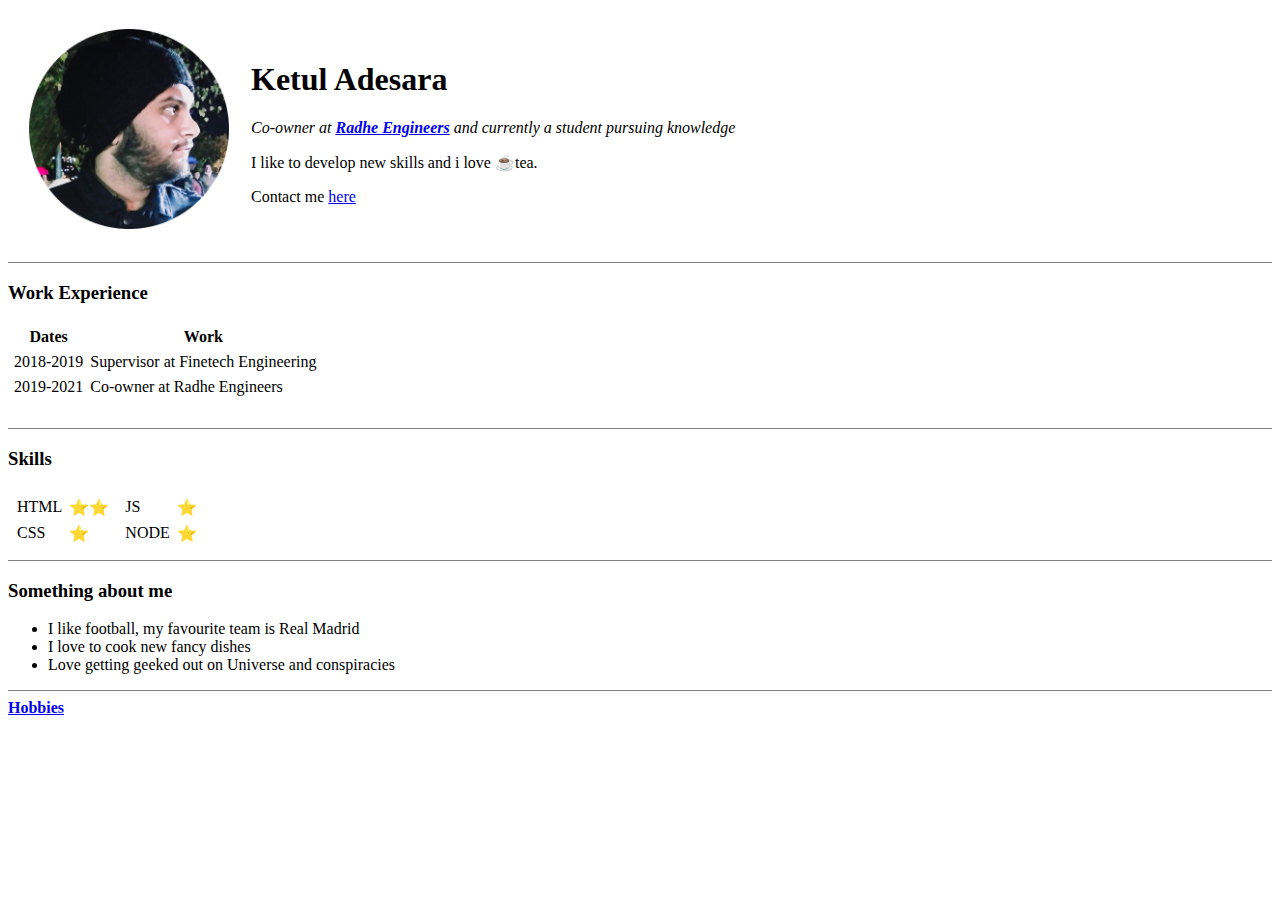
==== index.html @ 204a7c41 "Update index.html" ====
<!DOCTYPE html>
<html lang="en" dir="ltr">

<head>
  <meta charset="utf-8">
  <title>Ketul Adesara</title>
</head>

<body>
  <table cellspacing="20">
    <tr>
      <td><img src="Images/ketul.png" alt="Picture of me" width="200" height="200"></td>
      <td>
        <h1>Ketul Adesara</h1>
        <p><em>Co-owner at <strong>
              <a href="https://google.com">Radhe Engineers</a>
            </strong> and currently a student pursuing knowledge</em></p>
        <p>I like to develop new skills and i love ☕️tea.</p>
        <p>Contact me <a href="Contact.html">here</a></p>
      </td>
    </tr>
  </table>


  <hr size="1" noshade>
  <h3>Work Experience</h3>
  <table cellspacing="5">
    <thead>
      <tr>
        <th>Dates</th>
        <th>Work</th>
      </tr>
    </thead>
    <tbody>
      <tr>
        <td>2018-2019</td>
        <td>Supervisor at Finetech Engineering</td>
      </tr>
      <tr>
        <td>2019-2021</td>
        <td>Co-owner at Radhe Engineers</td>
      </tr>
    </tbody>
  </table>
  <br>
  <hr size="1" noshade>
  <h3>Skills</h3>
  <table>
    <tr>
      <td>
        <table cellspacing="5">
          <tr>
            <td>HTML</td>
            <td>⭐️⭐️</td>
          </tr>
          <tr>
            <td>CSS</td>
            <td>⭐️</td>
          </tr>
        </table>
      </td>
      <td>
        <table cellspacing="5">
          <tr>
            <td>JS</td>
            <td>⭐️</td>
          </tr>
          <tr>
            <td>NODE</td>
            <td>⭐️</td>
          </tr>
        </table>
      </td>
    </tr>
  </table>
  <hr size="1" noshade>
  <h3>Something about me</h3>
  <ul>
    <li>I like football, my favourite team is Real Madrid</li>
    <li>I love to cook new fancy dishes</li>
    <li>Love getting geeked out on Universe and conspiracies</li>
  </ul>
  <hr size="1" noshade>
  <a href="hobbies.html"><strong>Hobbies</strong></a>


</body>

</html>
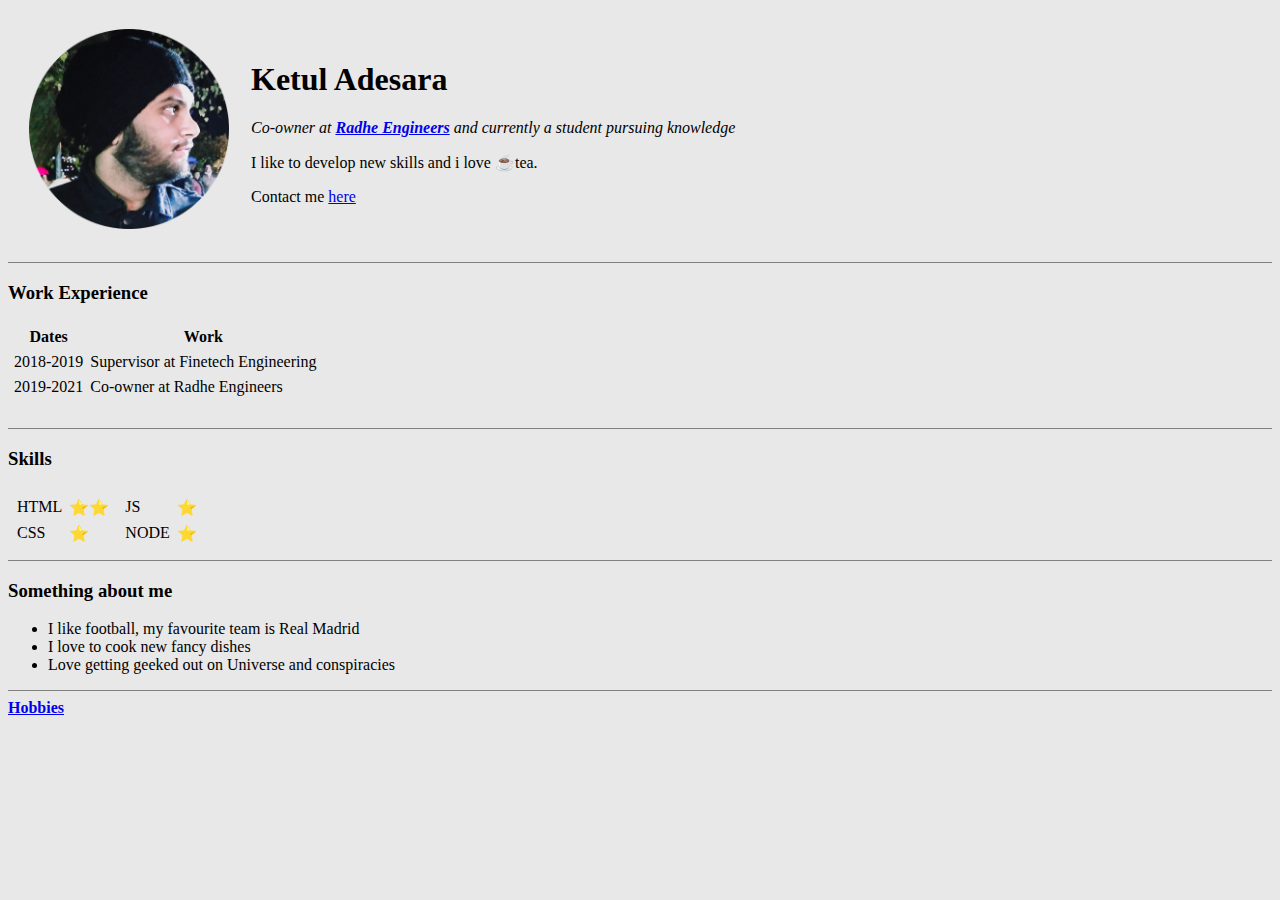
==== commit f89615a4: "Update index.html" ====
--- a/index.html
+++ b/index.html
@@ -6,7 +6,7 @@
   <title>Ketul Adesara</title>
 </head>
 
-<body>
+<body style="background-color: #e8e8e8;">
   <table cellspacing="20">
     <tr>
       <td><img src="Images/ketul.png" alt="Picture of me" width="200" height="200"></td>
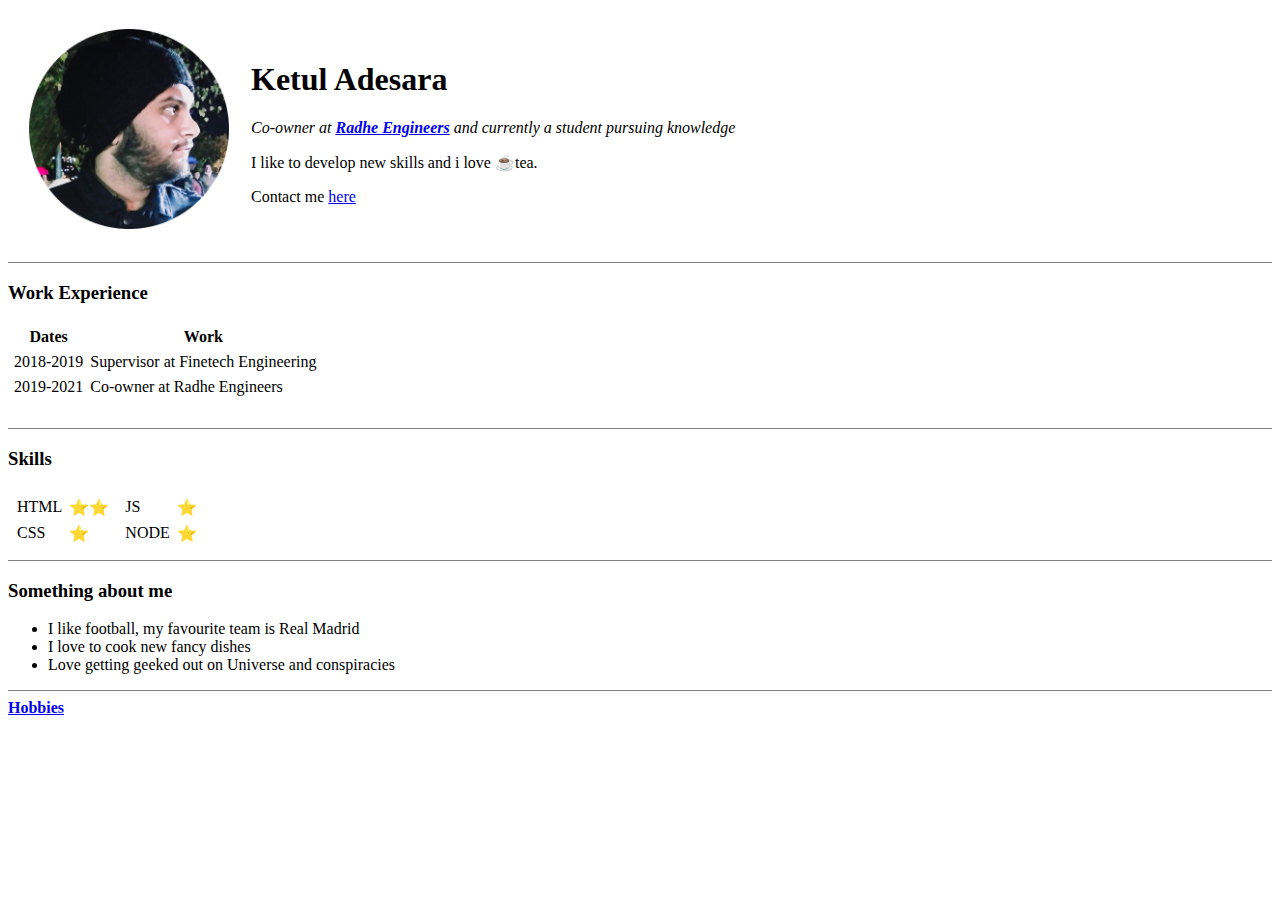
==== commit 8a2b793d: "Update index.html" ====
--- a/index.html
+++ b/index.html
@@ -4,9 +4,10 @@
 <head>
   <meta charset="utf-8">
   <title>Ketul Adesara</title>
+  <link rel="stylesheet" href="css/styles.css">
 </head>
 
-<body style="background-color: #e8e8e8;">
+<body>
   <table cellspacing="20">
     <tr>
       <td><img src="Images/ketul.png" alt="Picture of me" width="200" height="200"></td>
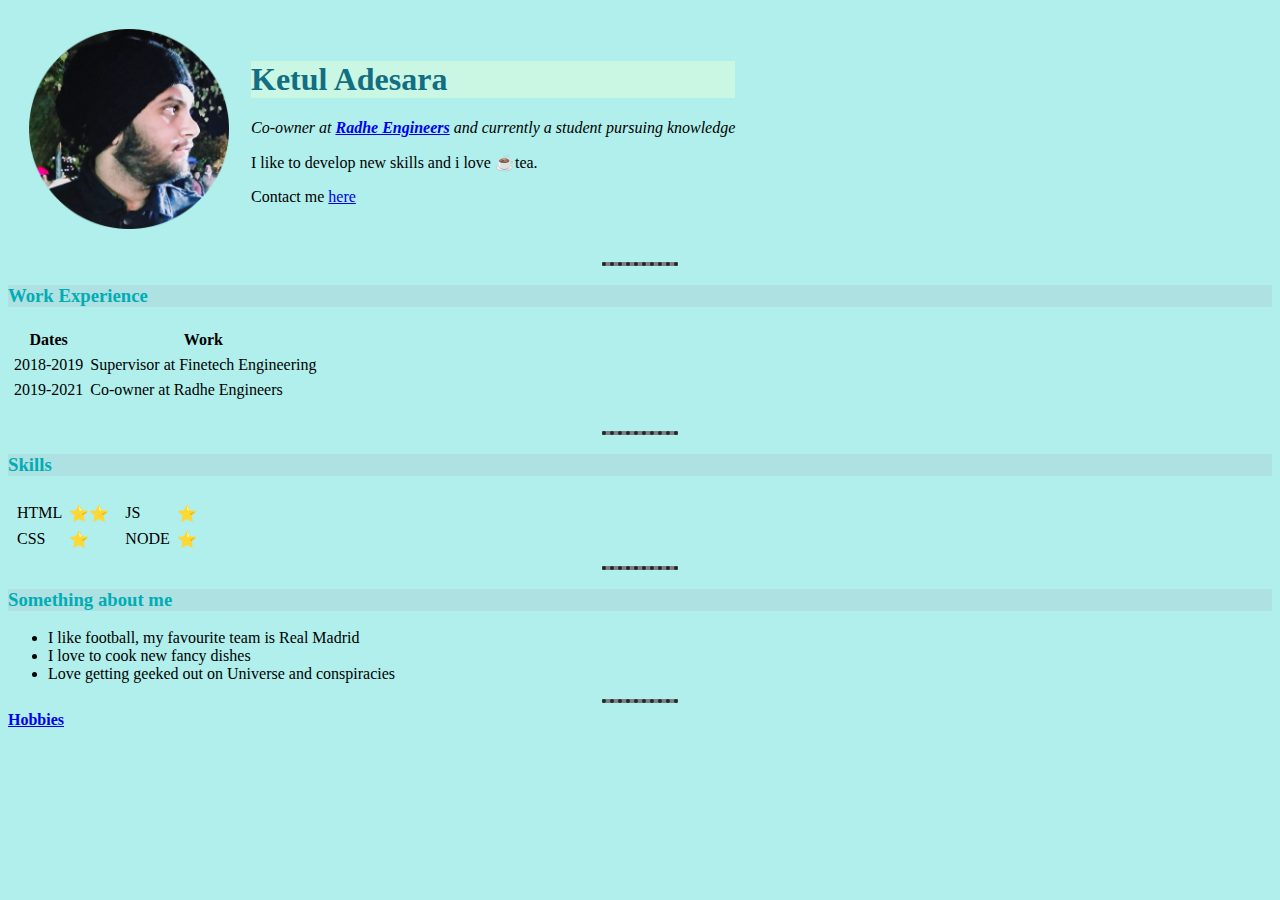
==== commit a52136b3: "Update index.html" ====
--- a/index.html
+++ b/index.html
@@ -4,7 +4,7 @@
 <head>
   <meta charset="utf-8">
   <title>Ketul Adesara</title>
-  <link rel="stylesheet" href="css/styles.css">
+  <link rel="stylesheet" href="CSS/styles.css">
 </head>
 
 <body>
--- a/CSS/styles.css
+++ b/CSS/styles.css
@@ -0,0 +1,10 @@
+body {background-color: #b0efeb;}
+hr {
+  border-style: dotted none none none;
+  border-color: #222831;
+  border-width: 4px;
+  width: 6%;
+}
+h1 {background-color: #caf7e3; color: #126e82}
+h3 {background-color: #aee1e1; color: #00adb5}
+h2{color: #00adb5}
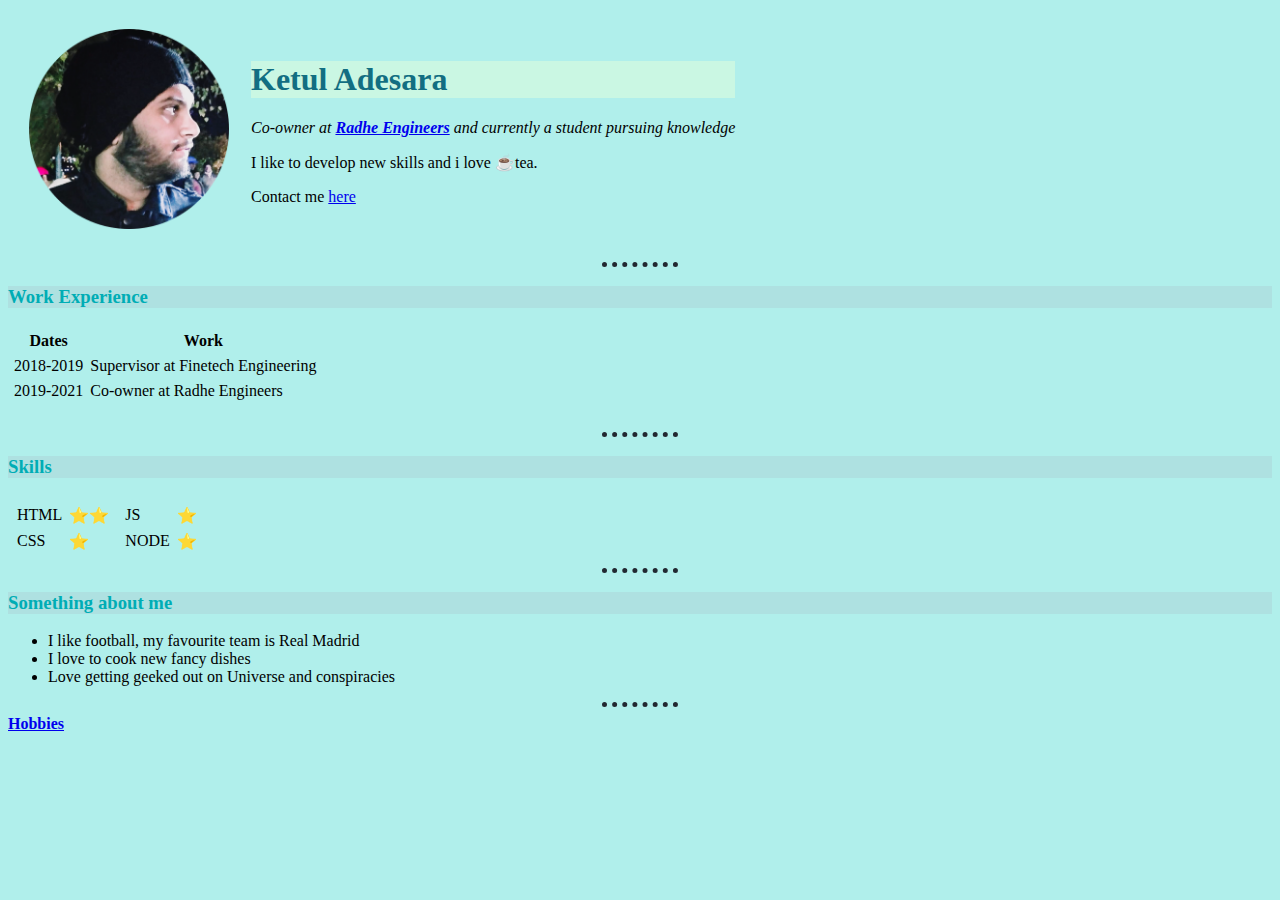
==== commit 7145d611: "Update index.html" ====
--- a/index.html
+++ b/index.html
@@ -23,7 +23,7 @@
   </table>
 
 
-  <hr size="1" noshade>
+  <hr>
   <h3>Work Experience</h3>
   <table cellspacing="5">
     <thead>
@@ -44,7 +44,7 @@
     </tbody>
   </table>
   <br>
-  <hr size="1" noshade>
+  <hr>
   <h3>Skills</h3>
   <table>
     <tr>
@@ -74,14 +74,14 @@
       </td>
     </tr>
   </table>
-  <hr size="1" noshade>
+  <hr>
   <h3>Something about me</h3>
   <ul>
     <li>I like football, my favourite team is Real Madrid</li>
     <li>I love to cook new fancy dishes</li>
     <li>Love getting geeked out on Universe and conspiracies</li>
   </ul>
-  <hr size="1" noshade>
+  <hr>
   <a href="hobbies.html"><strong>Hobbies</strong></a>
 
 
--- a/CSS/styles.css
+++ b/CSS/styles.css
@@ -1,8 +1,9 @@
 body {background-color: #b0efeb;}
 hr {
   border-style: dotted none none none;
+  background-color: none;
   border-color: #222831;
-  border-width: 4px;
+  border-width: 5px;
   width: 6%;
 }
 h1 {background-color: #caf7e3; color: #126e82}
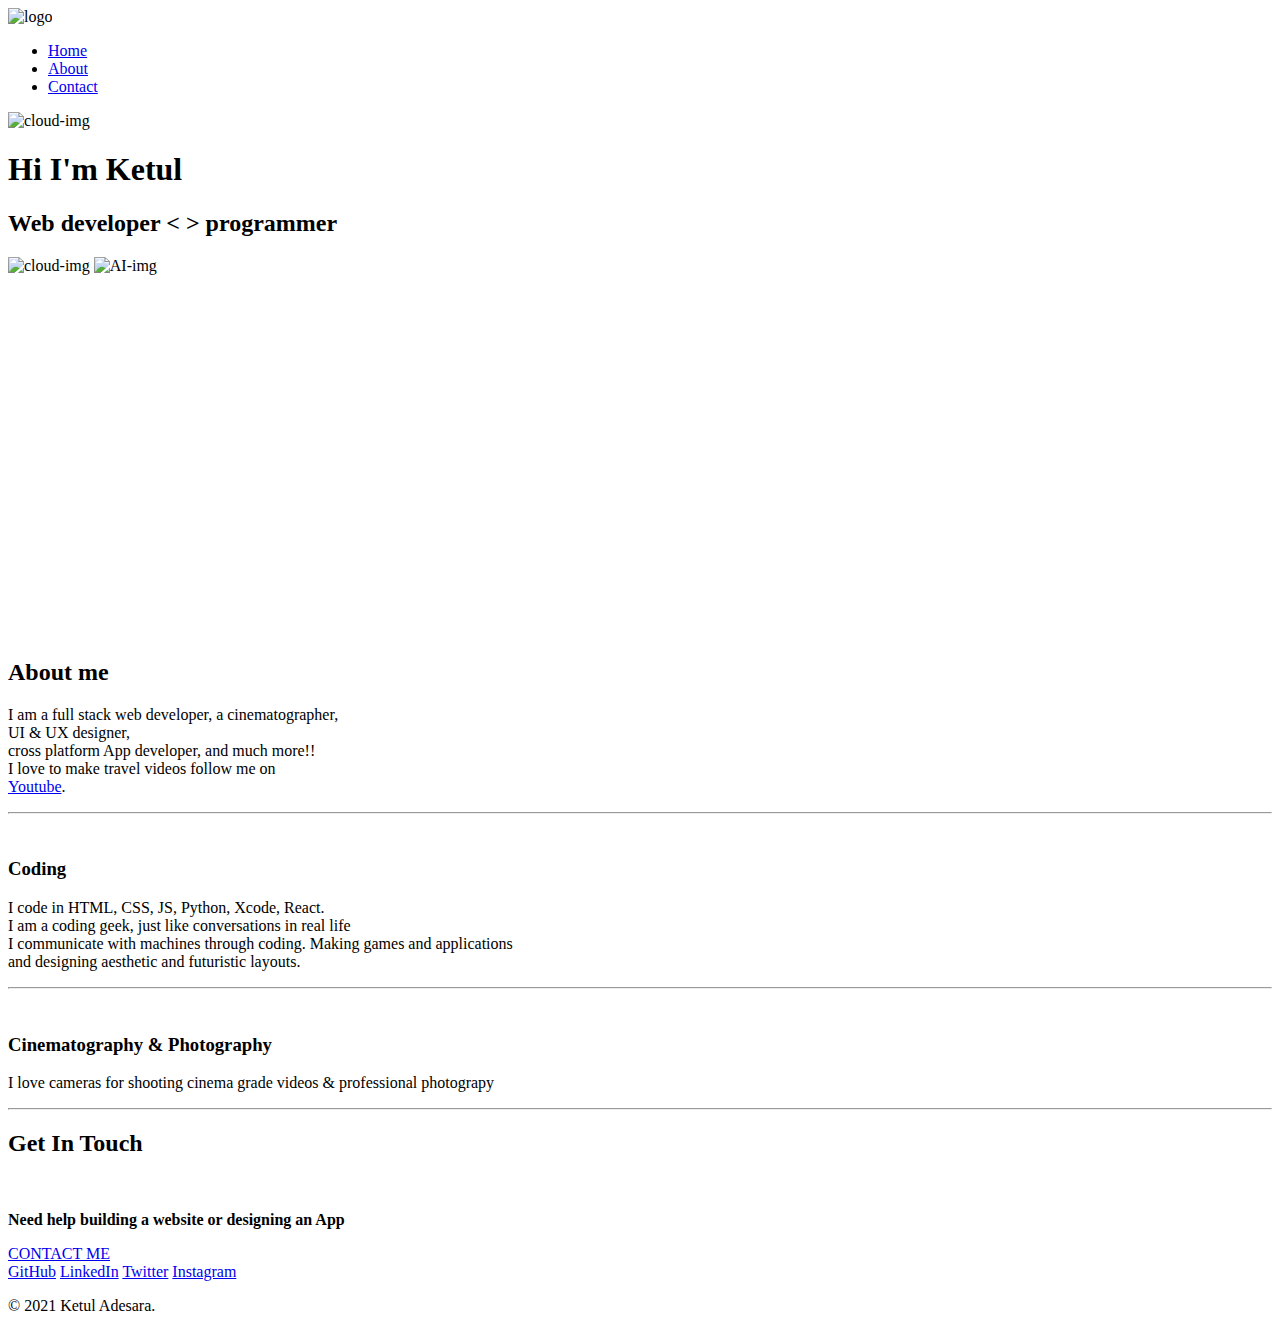
==== commit dc67adf8: "Add files via upload" ====
--- a/index.html
+++ b/index.html
@@ -4,87 +4,64 @@
 <head>
   <meta charset="utf-8">
   <title>Ketul Adesara</title>
-  <link rel="stylesheet" href="CSS/styles.css">
+  <link rel="stylesheet" href="css/styles.css">
+  <link rel="icon" href="favicon.ico">
+  <link href="https://fonts.googleapis.com/css2?family=Dancing+Script&family=Merriweather:wght@300&family=Source+Code+Pro:wght@300&display=swap" rel="stylesheet">
 </head>
 
 <body>
-  <table cellspacing="20">
-    <tr>
-      <td><img src="Images/ketul.png" alt="Picture of me" width="200" height="200"></td>
-      <td>
-        <h1>Ketul Adesara</h1>
-        <p><em>Co-owner at <strong>
-              <a href="https://google.com">Radhe Engineers</a>
-            </strong> and currently a student pursuing knowledge</em></p>
-        <p>I like to develop new skills and i love ☕️tea.</p>
-        <p>Contact me <a href="Contact.html">here</a></p>
-      </td>
-    </tr>
-  </table>
-
-
-  <hr>
-  <h3>Work Experience</h3>
-  <table cellspacing="5">
-    <thead>
-      <tr>
-        <th>Dates</th>
-        <th>Work</th>
-      </tr>
-    </thead>
-    <tbody>
-      <tr>
-        <td>2018-2019</td>
-        <td>Supervisor at Finetech Engineering</td>
-      </tr>
-      <tr>
-        <td>2019-2021</td>
-        <td>Co-owner at Radhe Engineers</td>
-      </tr>
-    </tbody>
-  </table>
-  <br>
-  <hr>
-  <h3>Skills</h3>
-  <table>
-    <tr>
-      <td>
-        <table cellspacing="5">
-          <tr>
-            <td>HTML</td>
-            <td>⭐️⭐️</td>
-          </tr>
-          <tr>
-            <td>CSS</td>
-            <td>⭐️</td>
-          </tr>
-        </table>
-      </td>
-      <td>
-        <table cellspacing="5">
-          <tr>
-            <td>JS</td>
-            <td>⭐️</td>
-          </tr>
-          <tr>
-            <td>NODE</td>
-            <td>⭐️</td>
-          </tr>
-        </table>
-      </td>
-    </tr>
-  </table>
-  <hr>
-  <h3>Something about me</h3>
-  <ul>
-    <li>I like football, my favourite team is Real Madrid</li>
-    <li>I love to cook new fancy dishes</li>
-    <li>Love getting geeked out on Universe and conspiracies</li>
+  <header>
+    <img class="logo" src="images/logo.png" height="40px" width="40px"alt="logo">
+    <nav>
+      <ul class="tbar">
+    <li><a href="#home">Home</a></li>
+    <li><a href="#about">About</a></li>
+    <li><a href="#contact">Contact</a></li>
   </ul>
-  <hr>
-  <a href="hobbies.html"><strong>Hobbies</strong></a>
-
-
+    </nav>
+  </header>
+  <div class="top-container" id="home">
+    <img class="t-c" src="https://media4.giphy.com/media/VGtF016i2f9L7cvgYq/giphy.gif?cid=ecf05e47tvbfbkoybxi2t7o65dyzq5ye2wgia1h8rfw7lkaa&rid=giphy.gif&ct=s" alt="cloud-img">
+    <h1><span>Hi </span>I'm Ketul</h1>
+    <h2 class="webd"> Web developer < > programmer</h2>
+    <img class="b-c" src="https://media1.giphy.com/media/zNgrojfifedMuy9N74/giphy.gif?cid=ecf05e47wnnlpz7ah6xrds1r4bfc5vkyzxf151qtn060cpjt&rid=giphy.gif&ct=s" alt="cloud-img">
+    <img class="c-c" src="https://media1.giphy.com/media/W22cRokYYlyJwyiDSU/giphy.gif?cid=ecf05e47k1h2l3tr64fo3wzz9jmvgzqffr89kpbebtpxjlhc&rid=giphy.gif&ct=s" alt="AI-img">
+  </div>
+  <div class="middle-container" id="about">
+    <div class="profile">
+      <iframe class="me-img"width=50% height=360px; src="https://www.youtube.com/embed/bpKdmAVuBxM" title="YouTube video player" frameborder="0" allow="accelerometer; autoplay; clipboard-write; encrypted-media; gyroscope; picture-in-picture" allowfullscreen></iframe>
+      <h2>About me</h2>
+      <p>I am a full stack web developer, a cinematographer,<br> UI & UX designer, <br />cross platform App developer, and much more!!<br>I love to make travel videos follow me on <br><a href="https://www.youtube.com/channel/UC3x7nktIWYsONtOFxC-P2-g">Youtube</a>. </p>
+    </div>
+    <hr>
+    <div class="skills">
+      <div class="skill-row">
+        <img class="skill-1" src="images/coding.png" alt="">
+        <h3>Coding</h3>
+        <p>I code in HTML, CSS, JS, Python, Xcode, React.<br> I am a coding geek, just like conversations in real life <br>I communicate with machines through coding. Making games and applications<br>and designing aesthetic and futuristic layouts. </p>
+      </div>
+      <hr>
+      <div class="skill-row2">
+        <img class="skill-2" src="images/photography.png" alt="">
+        <h3>Cinematography & Photography</h3>
+        <p>I love cameras for shooting cinema grade videos & professional photograpy</p>
+      </div>
+    </div>
+    <hr>
+    <div class="contact-me" id="contact">
+      <h2>Get In Touch</h2>
+      <img class="hireme" src="https://media3.giphy.com/media/eiMn6aBwpkSCffKOG0/giphy.gif?cid=ecf05e47bnn0udmxwub13y18rsry55r0k9tl0uzacoc3drx3&rid=giphy.gif&ct=g" alt="">
+      <p><strong>Need help building a website or designing an App</strong></p>
+      <a class="btn" href="mailto:ketul.adesara@gmail.com">CONTACT ME</a>
+    </div>
+  </div>
+  <div class="bottom-container">
+    <a class="footer-link" href="https://github.com/Ke7ul">GitHub</a>
+    <a class="footer-link" href="https://www.linkedin.com/in/ketul-adesara-39008720a">LinkedIn</a>
+    <a class="footer-link" href="https://twitter.com/ketuladesara">Twitter</a>
+    <a class="footer-link" href="https://www.instagram.com/ke7ul/?hl=en">Instagram</a>
+    <p>© 2021 Ketul Adesara.</p>
+  </div>
 </body>
 
 </html>
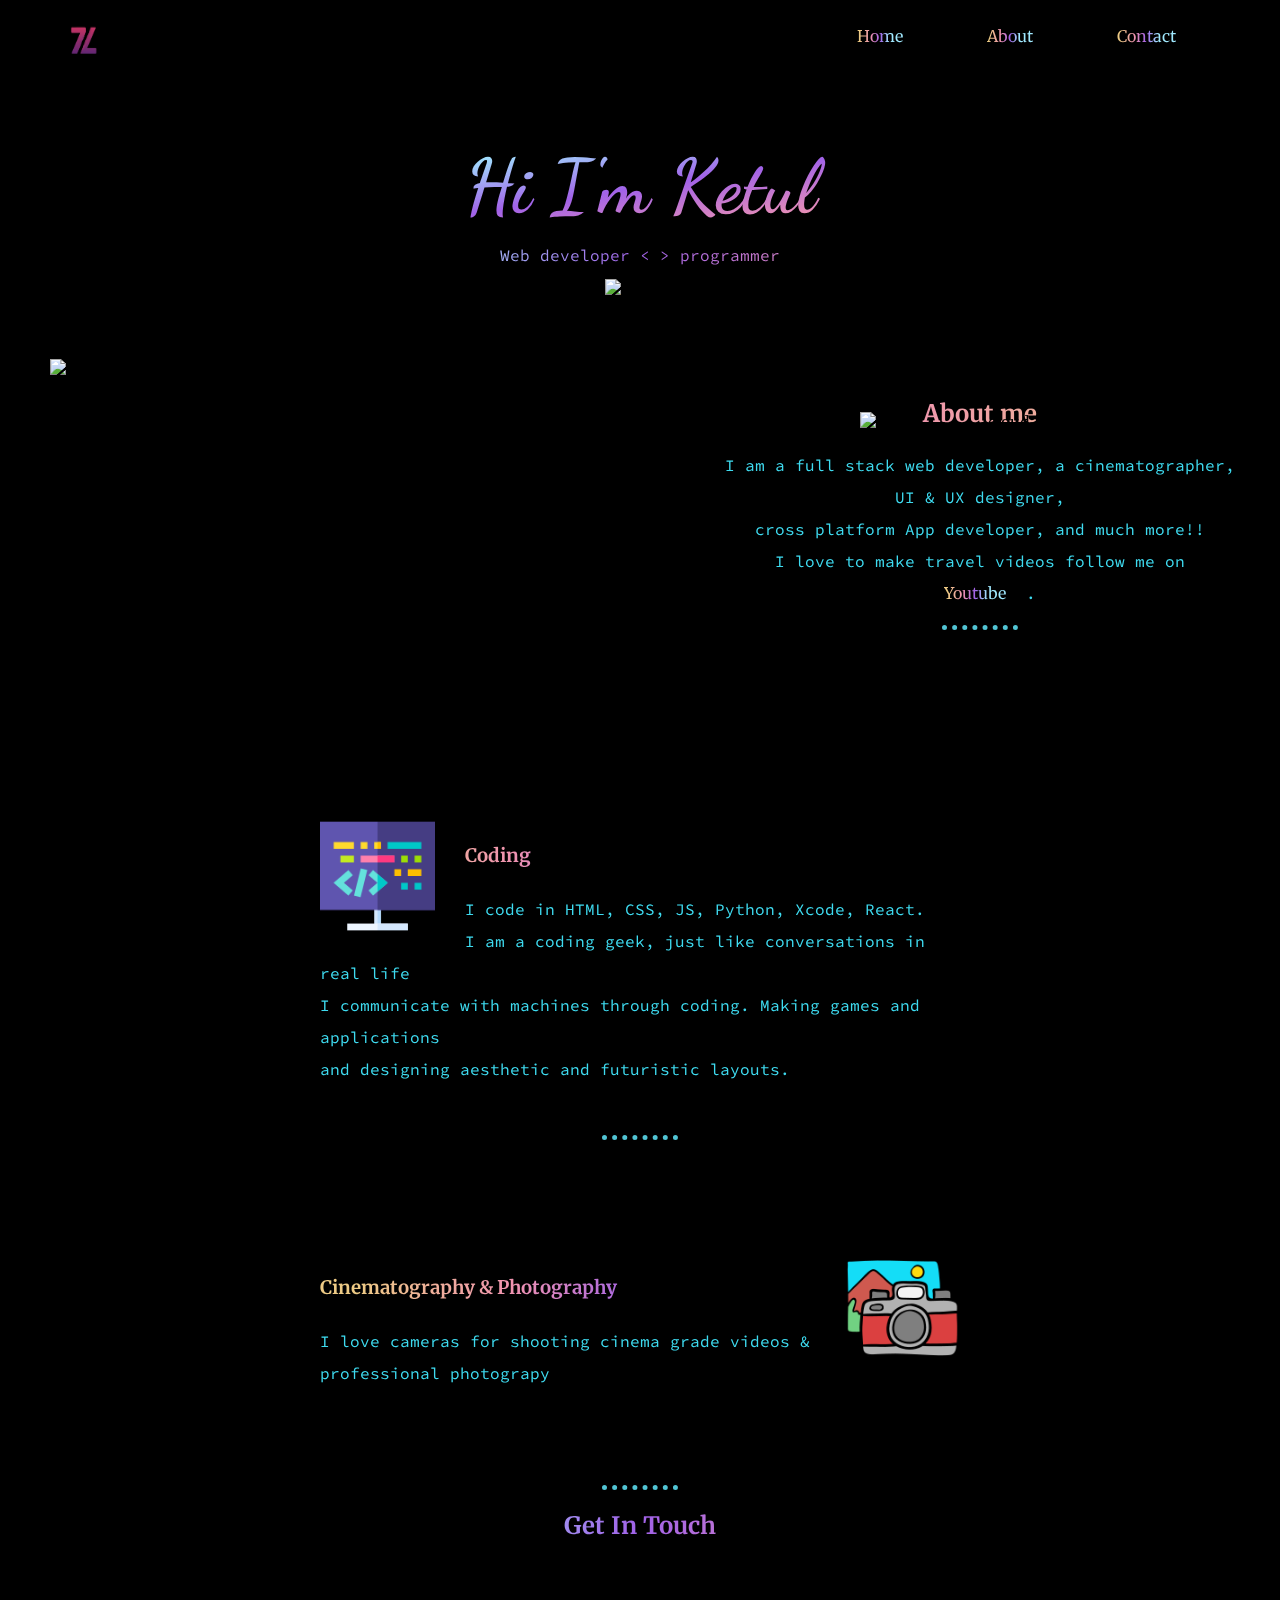
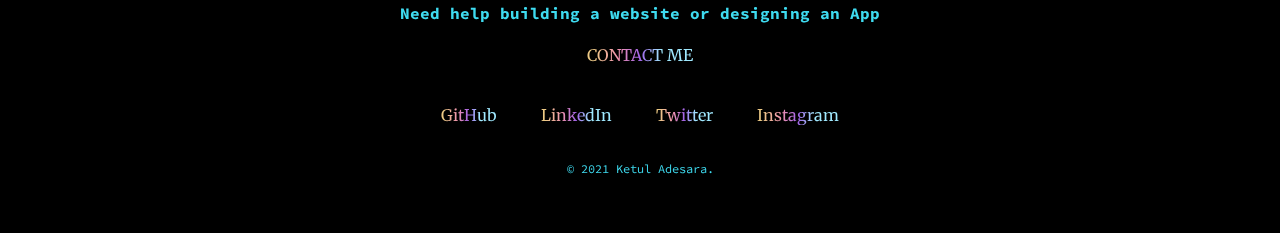
==== commit b7e9bdad: "Add files via upload" ====
--- a/index.html
+++ b/index.html
@@ -11,13 +11,13 @@
 
 <body>
   <header>
-    <img class="logo" src="images/logo.png" height="40px" width="40px"alt="logo">
+    <img class="logo" src="images/logo 7l.png" height="40px" width="40px" alt="logo">
     <nav>
       <ul class="tbar">
-    <li><a href="#home">Home</a></li>
-    <li><a href="#about">About</a></li>
-    <li><a href="#contact">Contact</a></li>
-  </ul>
+        <li><a href="#home">Home</a></li>
+        <li><a href="#about">About</a></li>
+        <li><a href="#contact">Contact</a></li>
+      </ul>
     </nav>
   </header>
   <div class="top-container" id="home">
@@ -29,16 +29,19 @@
   </div>
   <div class="middle-container" id="about">
     <div class="profile">
-      <iframe class="me-img"width=50% height=360px; src="https://www.youtube.com/embed/bpKdmAVuBxM" title="YouTube video player" frameborder="0" allow="accelerometer; autoplay; clipboard-write; encrypted-media; gyroscope; picture-in-picture" allowfullscreen></iframe>
+      <iframe class="me-img" width=50% height=360px; src="https://www.youtube.com/embed/bpKdmAVuBxM" title="YouTube video player" frameborder="0" allow="accelerometer; autoplay; clipboard-write; encrypted-media; gyroscope; picture-in-picture"
+        allowfullscreen></iframe>
       <h2>About me</h2>
-      <p>I am a full stack web developer, a cinematographer,<br> UI & UX designer, <br />cross platform App developer, and much more!!<br>I love to make travel videos follow me on <br><a href="https://www.youtube.com/channel/UC3x7nktIWYsONtOFxC-P2-g">Youtube</a>. </p>
+      <p>I am a full stack web developer, a cinematographer,<br> UI & UX designer, <br />cross platform App developer, and much more!!<br>I love to make travel videos follow me on <br><a
+          href="https://www.youtube.com/channel/UC3x7nktIWYsONtOFxC-P2-g">Youtube</a>. </p>
     </div>
     <hr>
     <div class="skills">
       <div class="skill-row">
         <img class="skill-1" src="images/coding.png" alt="">
         <h3>Coding</h3>
-        <p>I code in HTML, CSS, JS, Python, Xcode, React.<br> I am a coding geek, just like conversations in real life <br>I communicate with machines through coding. Making games and applications<br>and designing aesthetic and futuristic layouts. </p>
+        <p>I code in HTML, CSS, JS, Python, Xcode, React.<br> I am a coding geek, just like conversations in real life <br>I communicate with machines through coding. Making games and applications<br>and designing aesthetic and futuristic layouts.
+        </p>
       </div>
       <hr>
       <div class="skill-row2">
@@ -60,7 +63,7 @@
     <a class="footer-link" href="https://www.linkedin.com/in/ketul-adesara-39008720a">LinkedIn</a>
     <a class="footer-link" href="https://twitter.com/ketuladesara">Twitter</a>
     <a class="footer-link" href="https://www.instagram.com/ke7ul/?hl=en">Instagram</a>
-    <p>© 2021 Ketul Adesara.</p>
+    <p class="copyright">© 2021 Ketul Adesara.</p>
   </div>
 </body>
 
--- a/css/styles.css
+++ b/css/styles.css
@@ -0,0 +1,152 @@
+body {
+  margin: 0;
+  text-align: center;
+  font-family: 'Merriweather', serif;
+}
+
+li {font-family: 'Merriweather', serif;
+font-weight: normal;
+font-size: 16px;
+color: #00adb5;
+text-decoration: none;
+}
+
+header {display: flex;
+  justify-content: space-between;
+  align-items: flex-end;
+  padding: 10px 5%;
+  background-color: black;
+}
+
+.logo {cursor: pointer;
+}
+
+.tbar {list-style: none;
+}
+.tbar li {display: inline-block;
+padding: 0 20px;
+}
+a {transition: all 0.3s ease 0s;
+}
+a:hover {color: #00adb5;}
+
+hr {border-style: dotted none none none;
+  border-color: #51c4d3;
+  border-width: 5px;
+  width: 6%;}
+
+a {font-family: 'Merriweather', serif;
+margin-left: 20px;
+margin-right: 20px;
+  color: #fff;
+    background: linear-gradient(271deg,#a0e9ff 30%,#a162e8 50%,#f093b0 70%,#edca85 94%);
+    -webkit-background-clip: text;
+    -webkit-text-fill-color: transparent;
+}
+
+h1 {
+  font-size: 4.7rem;
+  margin: 50px auto 0 auto;
+  font-family: 'Dancing Script', cursive;
+  color: #fff;
+    background: linear-gradient(171deg,#a0e9ff 30%,#a162e8 50%,#f093b0 70%,#edca85 94%);
+    -webkit-background-clip: text;
+    -webkit-text-fill-color: transparent;
+}
+
+.webd {
+  font-family: 'Source Code Pro', monospace;
+  color: #3edbf0;
+  font-weight: normal;
+  font-size: 1rem;
+}
+
+h2 {
+  font-family: 'Merriweather', serif;
+  color: #fff;
+    background: linear-gradient(101deg,#a0e9ff 30%,#a162e8 50%,#f093b0 70%,#edca85 94%);
+    -webkit-background-clip: text;
+    -webkit-text-fill-color: transparent;
+}
+
+h3 {
+  font-family: 'Merriweather', serif;
+  color: #fff;
+    background: linear-gradient(271deg,#a0e9ff 30%,#a162e8 50%,#f093b0 70%,#edca85 94%);
+    -webkit-background-clip: text;
+    -webkit-text-fill-color: transparent;
+}
+
+p {
+  font-family: 'Source Code Pro', monospace;
+  color: #3edbf0;
+  line-height: 2;
+}
+
+.me-img {float: left;
+  padding-left: 40px;
+}
+
+.skills {clear: left;}
+
+.top-container {
+  background-color: black;
+  position: relative;
+  padding-top: 20px;
+}
+
+.skill-row {
+  width: 50%;
+  padding-top: 60px;
+  margin: 50px auto;
+  text-align: left;
+  line-height: 2;
+}
+.skill-row2 {width: 50%;
+padding-top: 60px;
+padding-bottom: 30px;
+margin: 50px auto;
+text-align: left;
+line-height: 2;
+}
+.middle-container { background-color: black;
+padding-top: 80px;
+padding-bottom: 20px;}
+
+.skill-1 {
+  width: 18%;
+  float: left;
+  margin-right: 30px;
+}
+
+.skill-2 {
+  width: 18%;
+  float: right;
+  margin-left: 30px;
+}
+
+.bottom-container {background-color: black;
+  padding: 20px 0;
+
+}
+.hireme {width: 20%}
+.b-c {
+  position: absolute;
+  left: 50px;
+  bottom: -80px;
+  width: 25%;
+}
+
+.t-c {
+  position: absolute;
+  right: 100px;
+  top: 340px;
+  width: 25%;
+}
+
+.c-c {
+  width: 36%;
+}
+
+.copyright {font-size: 0.75rem;
+padding: 20px 0;}
